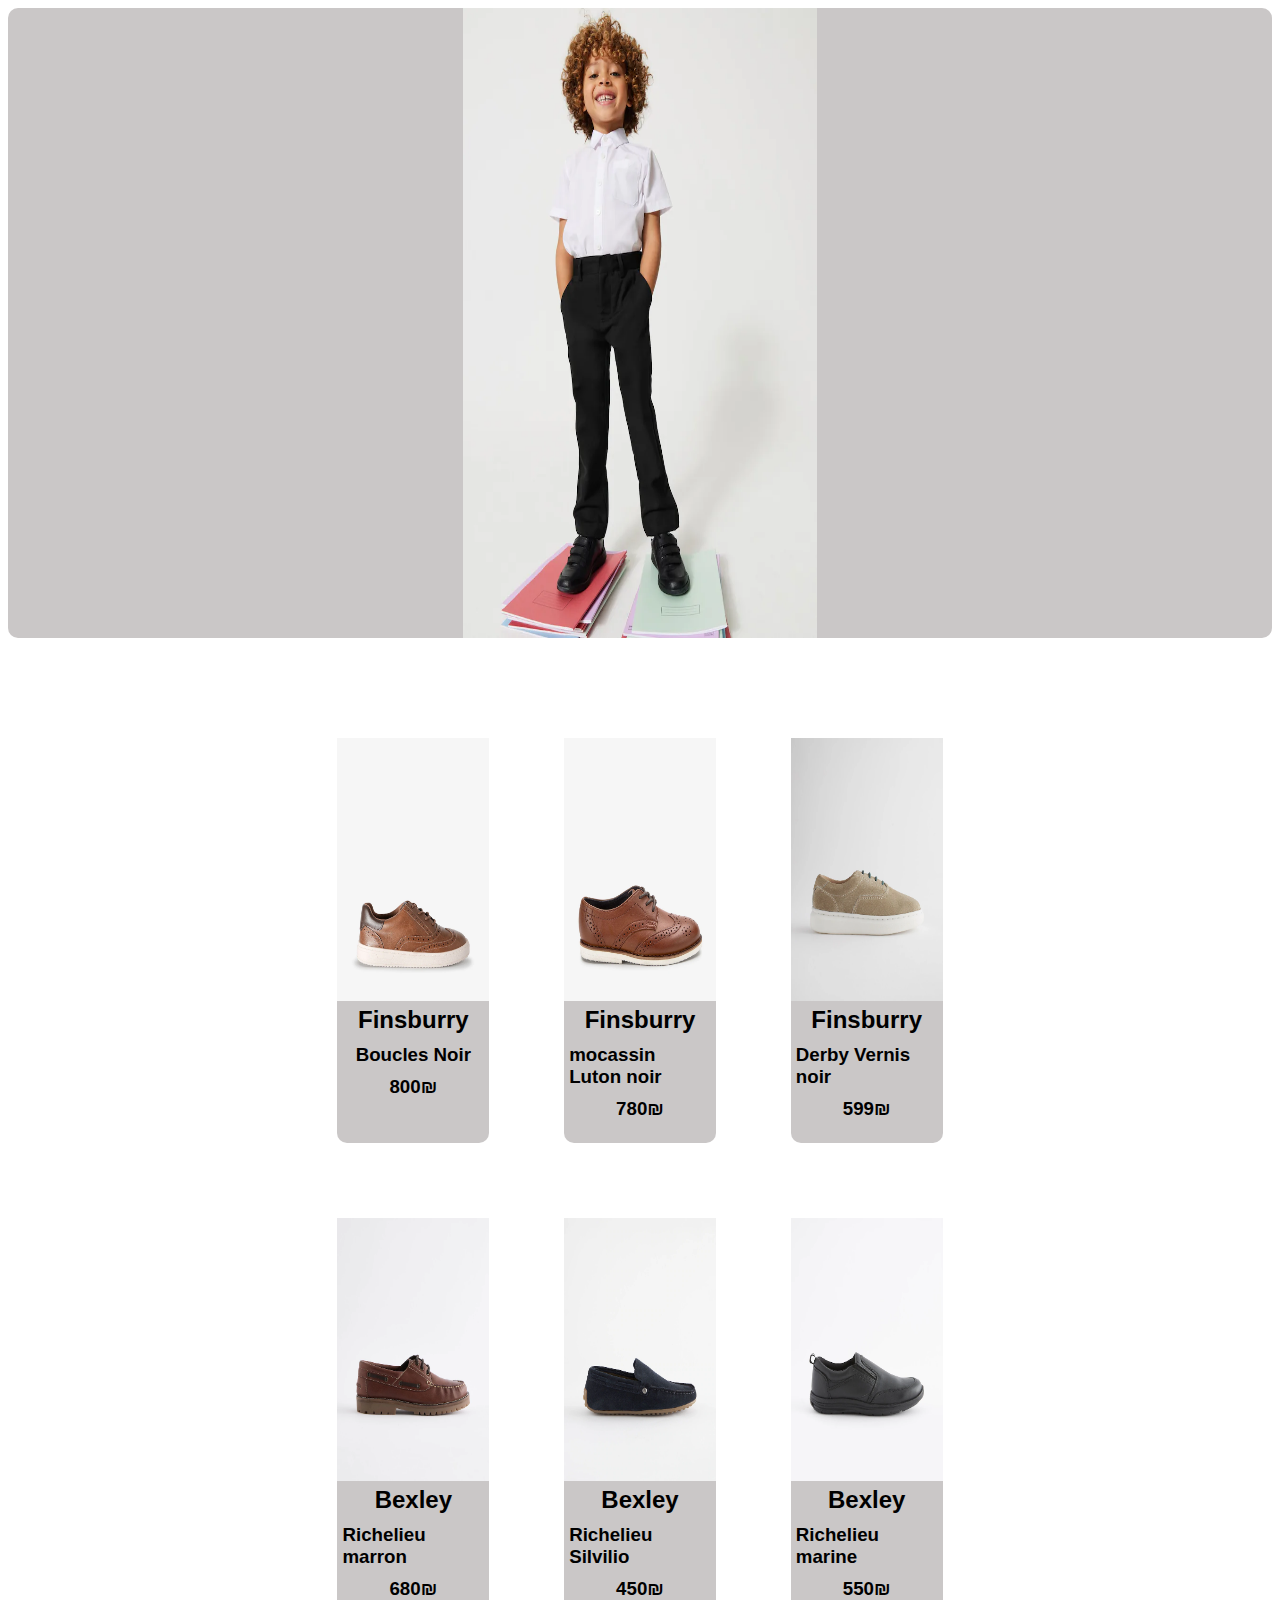
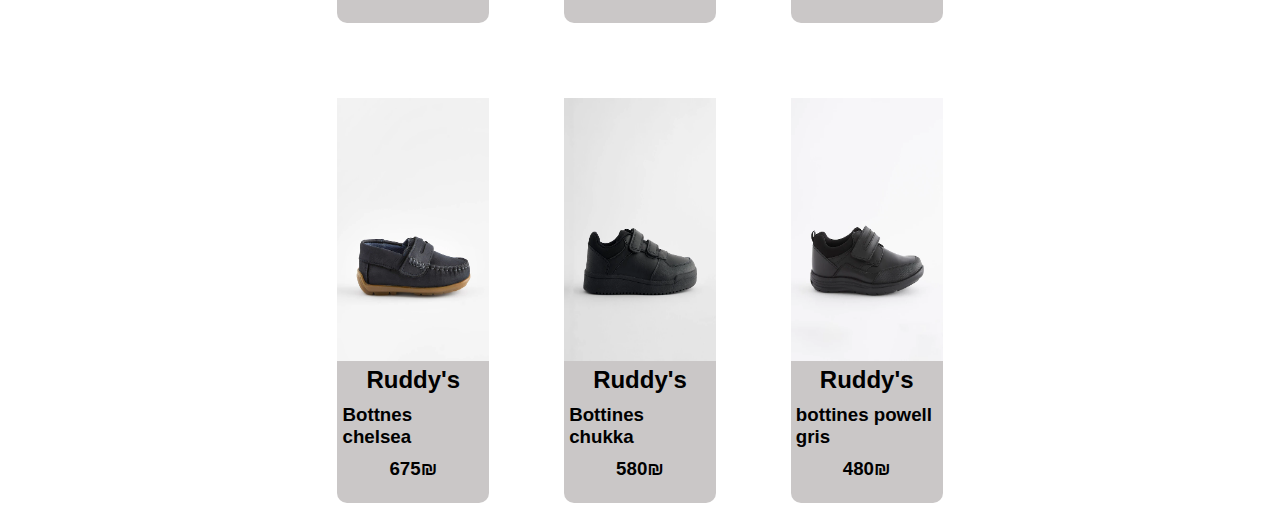
==== pages/kids/fancy_kids.html @ 6eee3ecc "init project after merge" ====
<!DOCTYPE html>
<html lang="en">

<head>
    <meta charset="UTF-8">
    <meta name="viewport" content="width=device-width, initial-scale=1.0">
    <title>pages3_cards</title>
    <link rel="stylesheet" href="fancy_kids.css">
</head>

<body>

    <div class="contenair-img-top"><img class="image_header" src="../../images/res_villes_kids/image_title.webp" alt=""></div>
    <div class="wrapper-card">
        <div class="card"><img class="img-card" src="../../images/res_villes_kids/berby1.webp" alt="unavailable">
            <h2 class="text-card">Finsburry</h2>
            <h3 class="text-card">Boucles Noir</h3>
            <h3 class="text-card"> 800&#8362; </h3>
        </div>
        <div class="card"><img class="img-card" src="../../images/res_villes_kids\derbi1.webp" alt="">
            <h2 class="text-card">Finsburry</h2>
            <h3 class="text-card">mocassin Luton noir</h3>
            <h3 class="text-card"> 780&#8362; </h3>
        </div>
        <div class="card"><img class="img-card" src="../../images/res_villes_kids\derby2.webp" alt="">
            <h2 class="text-card">Finsburry</h2>
            <h3 class="text-card">Derby Vernis noir</h3>
            <h3 class="text-card"> 599&#8362; </h3>
        </div>
        <div class="card">
            <img class="img-card" src="../../images/res_villes_kids\maron1.webp" alt="">
            <h2 class="text-card">Bexley</h2>
            <h3 class="text-card">Richelieu marron</h3>
            <h3 class="text-card"> 680&#8362; </h3>
        </div>
        <div class="card">
            <img class="img-card" src="../../images/res_villes_kids\mocassin1.webp" alt="unavailable">


            <h2 class="text-card">Bexley</h2>
            <h3 class="text-card">Richelieu Silvilio </h3>
            <h3 class="text-card"> 450&#8362; </h3>
        </div>
        <div class="card"><img class="img-card" src="../../images/res_villes_kids\mocassin2.webp" alt="">
            <h2 class="text-card">Bexley</h2>
            <h3 class="text-card">Richelieu marine</h3>
            <h3 class="text-card"> 550&#8362; </h3>
        </div>
        <div class="card"><img class="img-card" src="../../images/res_villes_kids\mocassin3.webp" alt="">
            <h2 class="text-card">Ruddy's</h2>
            <h3 class="text-card">Bottnes chelsea </h3>
            <h3 class="text-card"> 675&#8362; </h3>
        </div>
        <div class="card"><img class="img-card" src="../../images/res_villes_kids\scratch1.webp" alt="">
            <h2 class="text-card">Ruddy's</h2>
            <h3 class="text-card"> Bottines chukka</h3>
            <h3 class="text-card"> 580&#8362; </h3>
        </div>
        <div class="card"><img class="img-card" src="../../images/res_villes_kids\scratch2.webp" alt="">
            <h2 class="text-card">Ruddy's</h2>
            <h3 class="text-card">bottines powell gris</h3>
            <h3 class="text-card"> 480&#8362; </h3>
        </div>

    </div>
</body>

</html>
---- pages/kids/fancy_kids.css ----
.contenair-img-top {
    background-color: rgb(202, 199, 199);
    display: flex;
    flex-direction: column;
    border-radius: 10px;
    align-items: center;
}

.image_header {
    width: 28%;
    height: 70vh;
}

.wrapper-card {
    margin-top: 100px;

    display: grid;
    grid-template-rows: repeat(3, 45vh);
    grid-template-columns: repeat(3, 12%);
    gap: 75px;
    justify-content: center;
    align-content: center;


}

.card {
    background-color: rgb(202, 199, 199);
    display: flex;
    flex-direction: column;
    border-radius: 10px;
    align-items: center;
    font-family: 'Franklin Gothic Medium', 'Arial Narrow', Arial, sans-serif;
    transition: transform 0.4s cubic-bezier(0.68, -0.55, 0.27, 1.55);
}

.card:hover {
    transform: scale(1.3)
}


.img-card {
    width: 100%;
    height: 65%;
    transition:opcity  0.5s ease;
}


.text-card {
    margin: 5px;
}
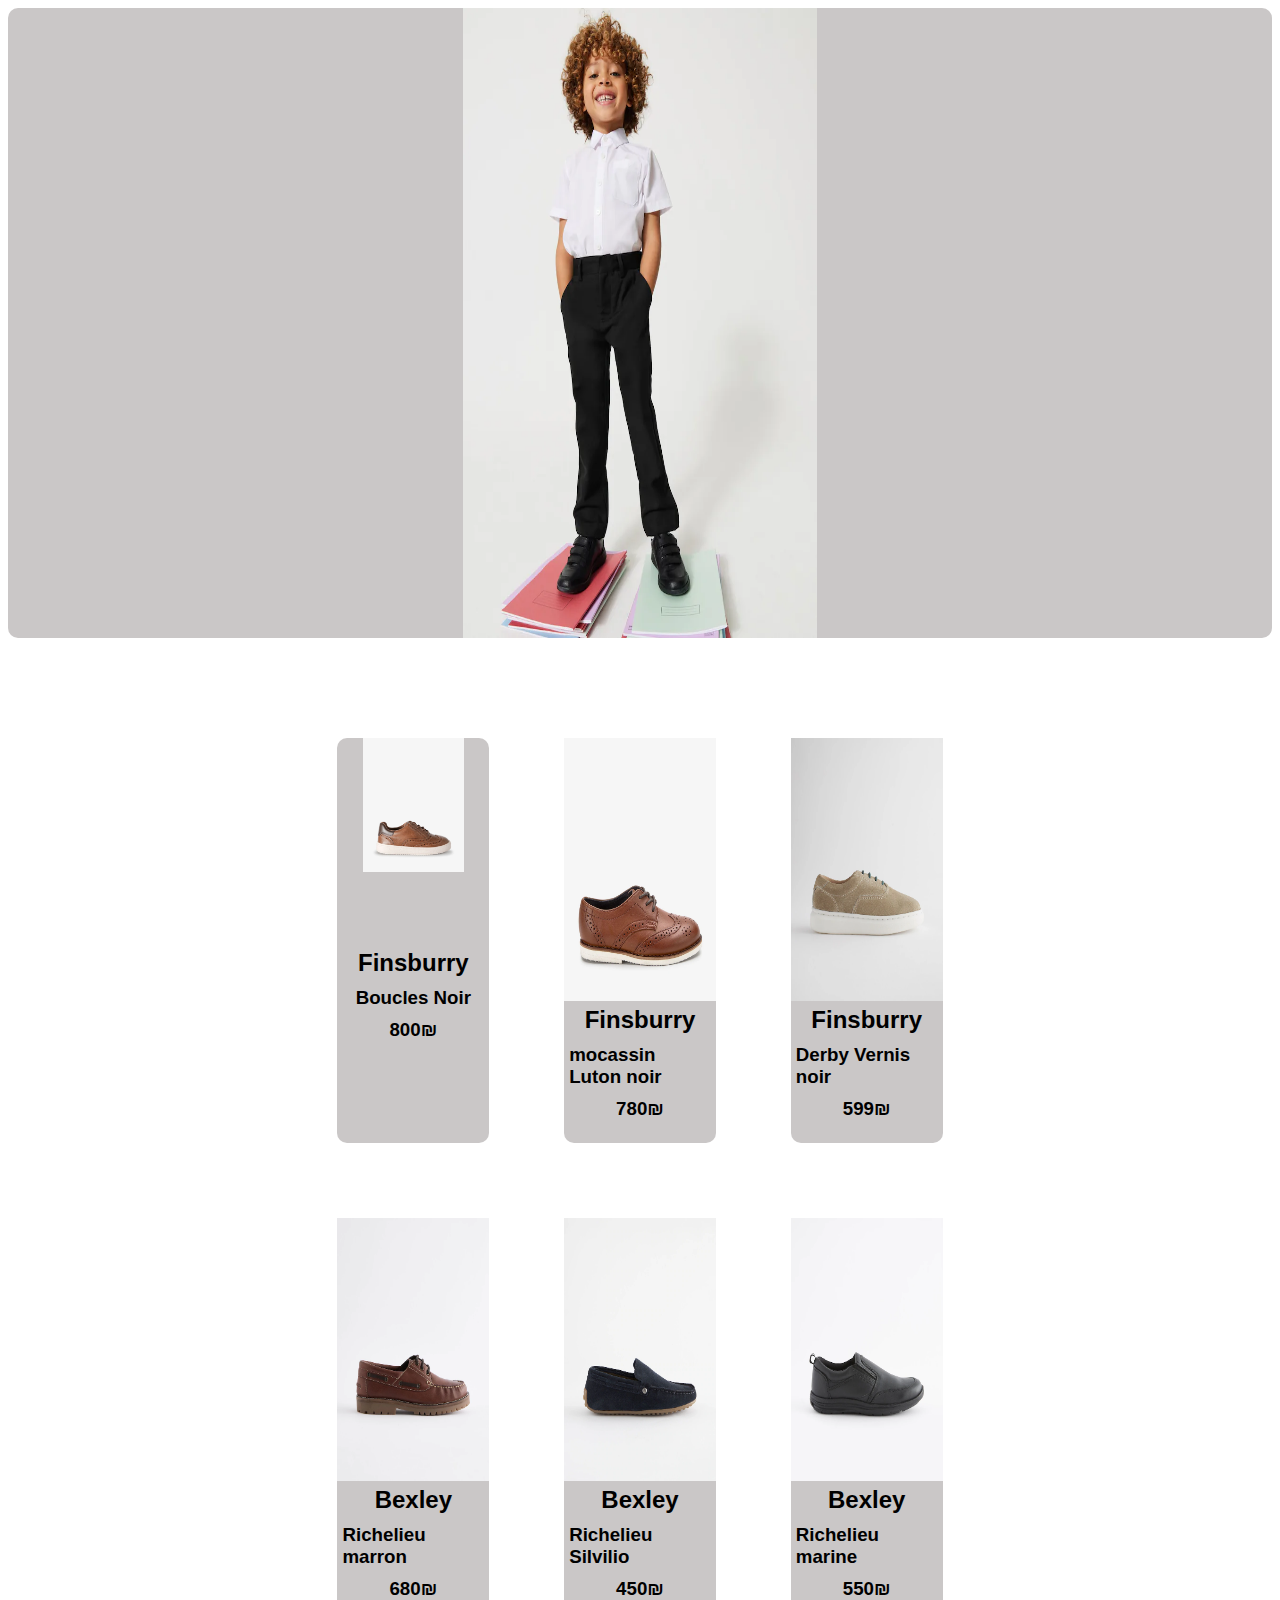
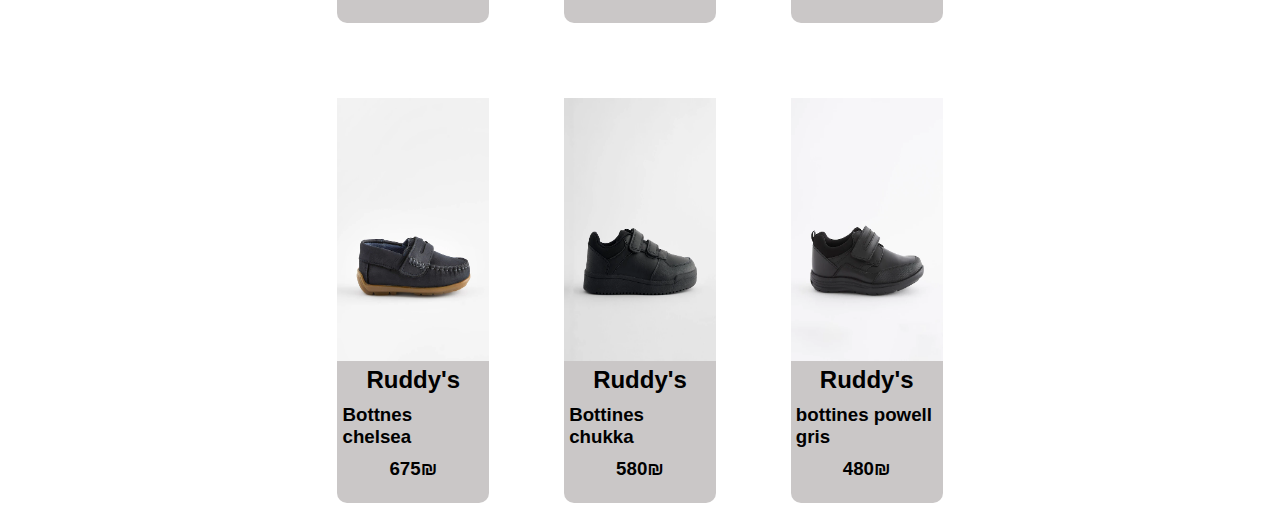
==== commit d5ec84e9: "footer feqture updated" ====
--- a/pages/kids/fancy_kids.html
+++ b/pages/kids/fancy_kids.html
@@ -10,59 +10,61 @@
 
 <body>
 
-    <div class="contenair-img-top"><img class="image_header" src="../../images/res_villes_kids/image_title.webp" alt=""></div>
-    <div class="wrapper-card">
-        <div class="card"><img class="img-card" src="../../images/res_villes_kids/berby1.webp" alt="unavailable">
-            <h2 class="text-card">Finsburry</h2>
-            <h3 class="text-card">Boucles Noir</h3>
-            <h3 class="text-card"> 800&#8362; </h3>
+    <section>
+        <div class="contenair-img-top"><img class="image_header" src="../../images/res_villes_kids/image_title.webp" alt=""></div>
+        <div class="wrapper-card">
+            <div class="card"><a href="card1.html"><img class="img-card" src="../../images/res_villes_kids/berby1.webp" alt="unavailable"></a>
+                <h2 class="text-card">Finsburry</h2>
+                <h3 class="text-card">Boucles Noir</h3>
+                <h3 class="text-card"> 800&#8362; </h3>
+            </div>
+            <div class="card"><img class="img-card" src="../../images/res_villes_kids\derbi1.webp" alt="">
+                <h2 class="text-card">Finsburry</h2>
+                <h3 class="text-card">mocassin Luton noir</h3>
+                <h3 class="text-card"> 780&#8362; </h3>
+            </div>
+            <div class="card"><img class="img-card" src="../../images/res_villes_kids\derby2.webp" alt="">
+                <h2 class="text-card">Finsburry</h2>
+                <h3 class="text-card">Derby Vernis noir</h3>
+                <h3 class="text-card"> 599&#8362; </h3>
+            </div>
+            <div class="card">
+                <img class="img-card" src="../../images/res_villes_kids\maron1.webp" alt="">
+                <h2 class="text-card">Bexley</h2>
+                <h3 class="text-card">Richelieu marron</h3>
+                <h3 class="text-card"> 680&#8362; </h3>
+            </div>
+            <div class="card">
+                <img class="img-card" src="../../images/res_villes_kids\mocassin1.webp" alt="unavailable">
+                <h2 class="text-card">Bexley</h2>
+                <h3 class="text-card">Richelieu Silvilio </h3>
+                <h3 class="text-card"> 450&#8362; </h3>
+            </div>
+            <div class="card"><img class="img-card" src="../../images/res_villes_kids\mocassin2.webp" alt="">
+                <h2 class="text-card">Bexley</h2>
+                <h3 class="text-card">Richelieu marine</h3>
+                <h3 class="text-card"> 550&#8362; </h3>
+            </div>
+            <div class="card"><img class="img-card" src="../../images/res_villes_kids\mocassin3.webp" alt="">
+                <h2 class="text-card">Ruddy's</h2>
+                <h3 class="text-card">Bottnes chelsea </h3>
+                <h3 class="text-card"> 675&#8362; </h3>
+            </div>
+            <div class="card"><img class="img-card" src="../../images/res_villes_kids\scratch1.webp" alt="">
+                <h2 class="text-card">Ruddy's</h2>
+                <h3 class="text-card"> Bottines chukka</h3>
+                <h3 class="text-card"> 580&#8362; </h3>
+            </div>
+            <div class="card"><img class="img-card" src="../../images/res_villes_kids\scratch2.webp" alt="">
+                <h2 class="text-card">Ruddy's</h2>
+                <h3 class="text-card">bottines powell gris</h3>
+                <h3 class="text-card"> 480&#8362; </h3>
+            </div>
         </div>
-        <div class="card"><img class="img-card" src="../../images/res_villes_kids\derbi1.webp" alt="">
-            <h2 class="text-card">Finsburry</h2>
-            <h3 class="text-card">mocassin Luton noir</h3>
-            <h3 class="text-card"> 780&#8362; </h3>
-        </div>
-        <div class="card"><img class="img-card" src="../../images/res_villes_kids\derby2.webp" alt="">
-            <h2 class="text-card">Finsburry</h2>
-            <h3 class="text-card">Derby Vernis noir</h3>
-            <h3 class="text-card"> 599&#8362; </h3>
-        </div>
-        <div class="card">
-            <img class="img-card" src="../../images/res_villes_kids\maron1.webp" alt="">
-            <h2 class="text-card">Bexley</h2>
-            <h3 class="text-card">Richelieu marron</h3>
-            <h3 class="text-card"> 680&#8362; </h3>
-        </div>
-        <div class="card">
-            <img class="img-card" src="../../images/res_villes_kids\mocassin1.webp" alt="unavailable">
+    </section>
+    <section>
 
-
-            <h2 class="text-card">Bexley</h2>
-            <h3 class="text-card">Richelieu Silvilio </h3>
-            <h3 class="text-card"> 450&#8362; </h3>
-        </div>
-        <div class="card"><img class="img-card" src="../../images/res_villes_kids\mocassin2.webp" alt="">
-            <h2 class="text-card">Bexley</h2>
-            <h3 class="text-card">Richelieu marine</h3>
-            <h3 class="text-card"> 550&#8362; </h3>
-        </div>
-        <div class="card"><img class="img-card" src="../../images/res_villes_kids\mocassin3.webp" alt="">
-            <h2 class="text-card">Ruddy's</h2>
-            <h3 class="text-card">Bottnes chelsea </h3>
-            <h3 class="text-card"> 675&#8362; </h3>
-        </div>
-        <div class="card"><img class="img-card" src="../../images/res_villes_kids\scratch1.webp" alt="">
-            <h2 class="text-card">Ruddy's</h2>
-            <h3 class="text-card"> Bottines chukka</h3>
-            <h3 class="text-card"> 580&#8362; </h3>
-        </div>
-        <div class="card"><img class="img-card" src="../../images/res_villes_kids\scratch2.webp" alt="">
-            <h2 class="text-card">Ruddy's</h2>
-            <h3 class="text-card">bottines powell gris</h3>
-            <h3 class="text-card"> 480&#8362; </h3>
-        </div>
-
-    </div>
+    </section>
 </body>
 
 </html>